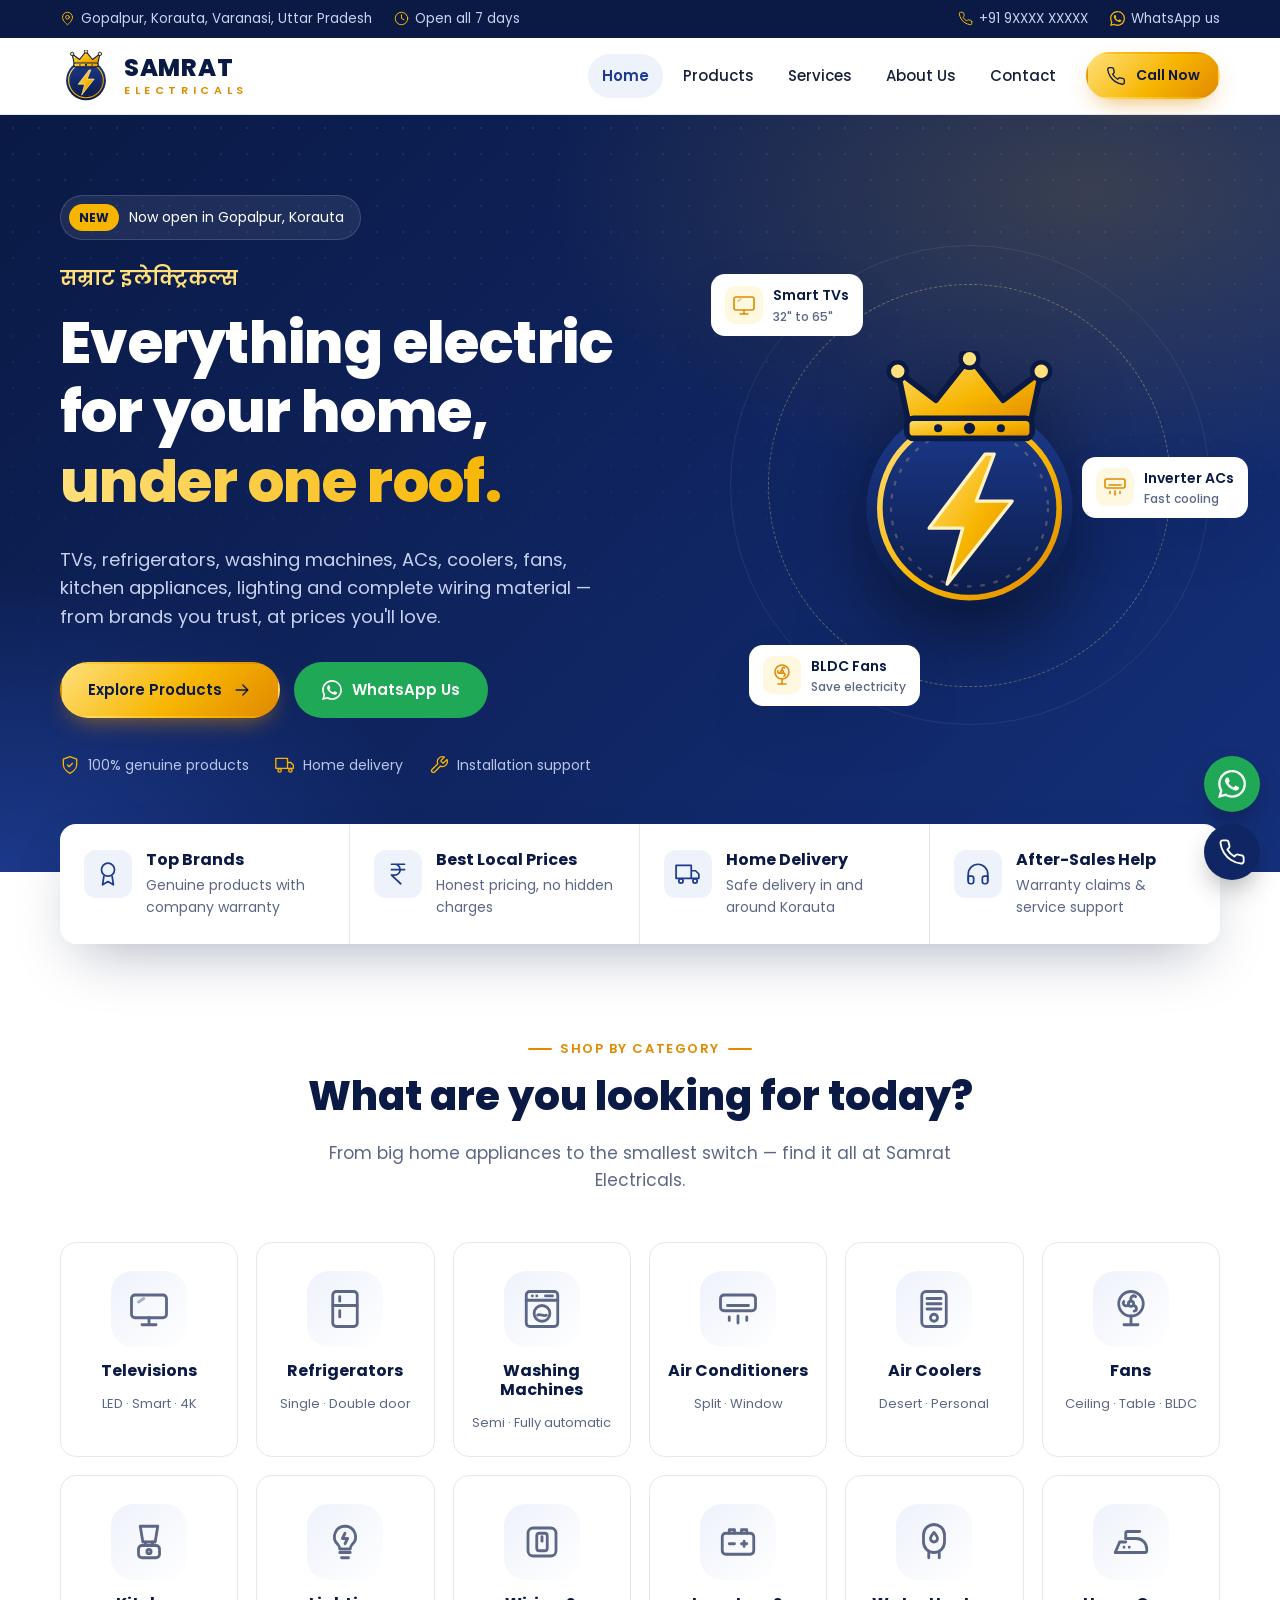
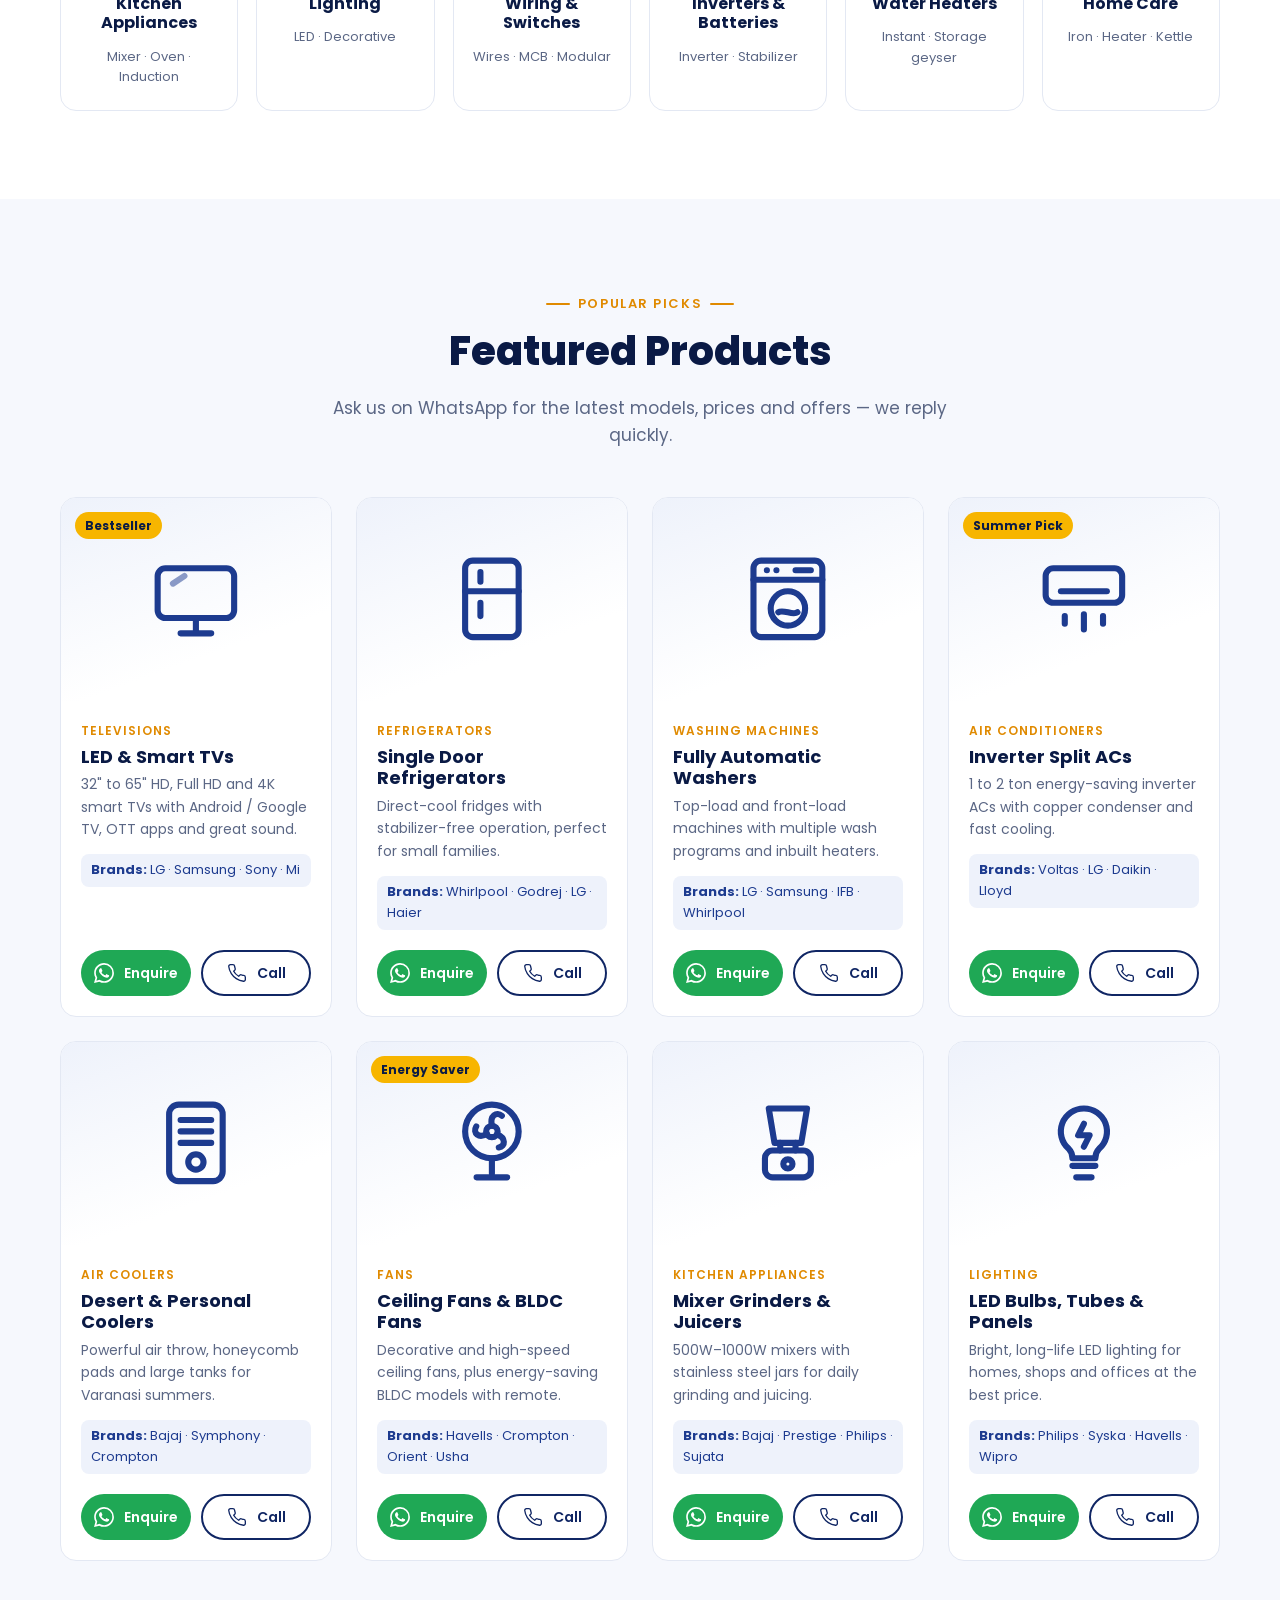
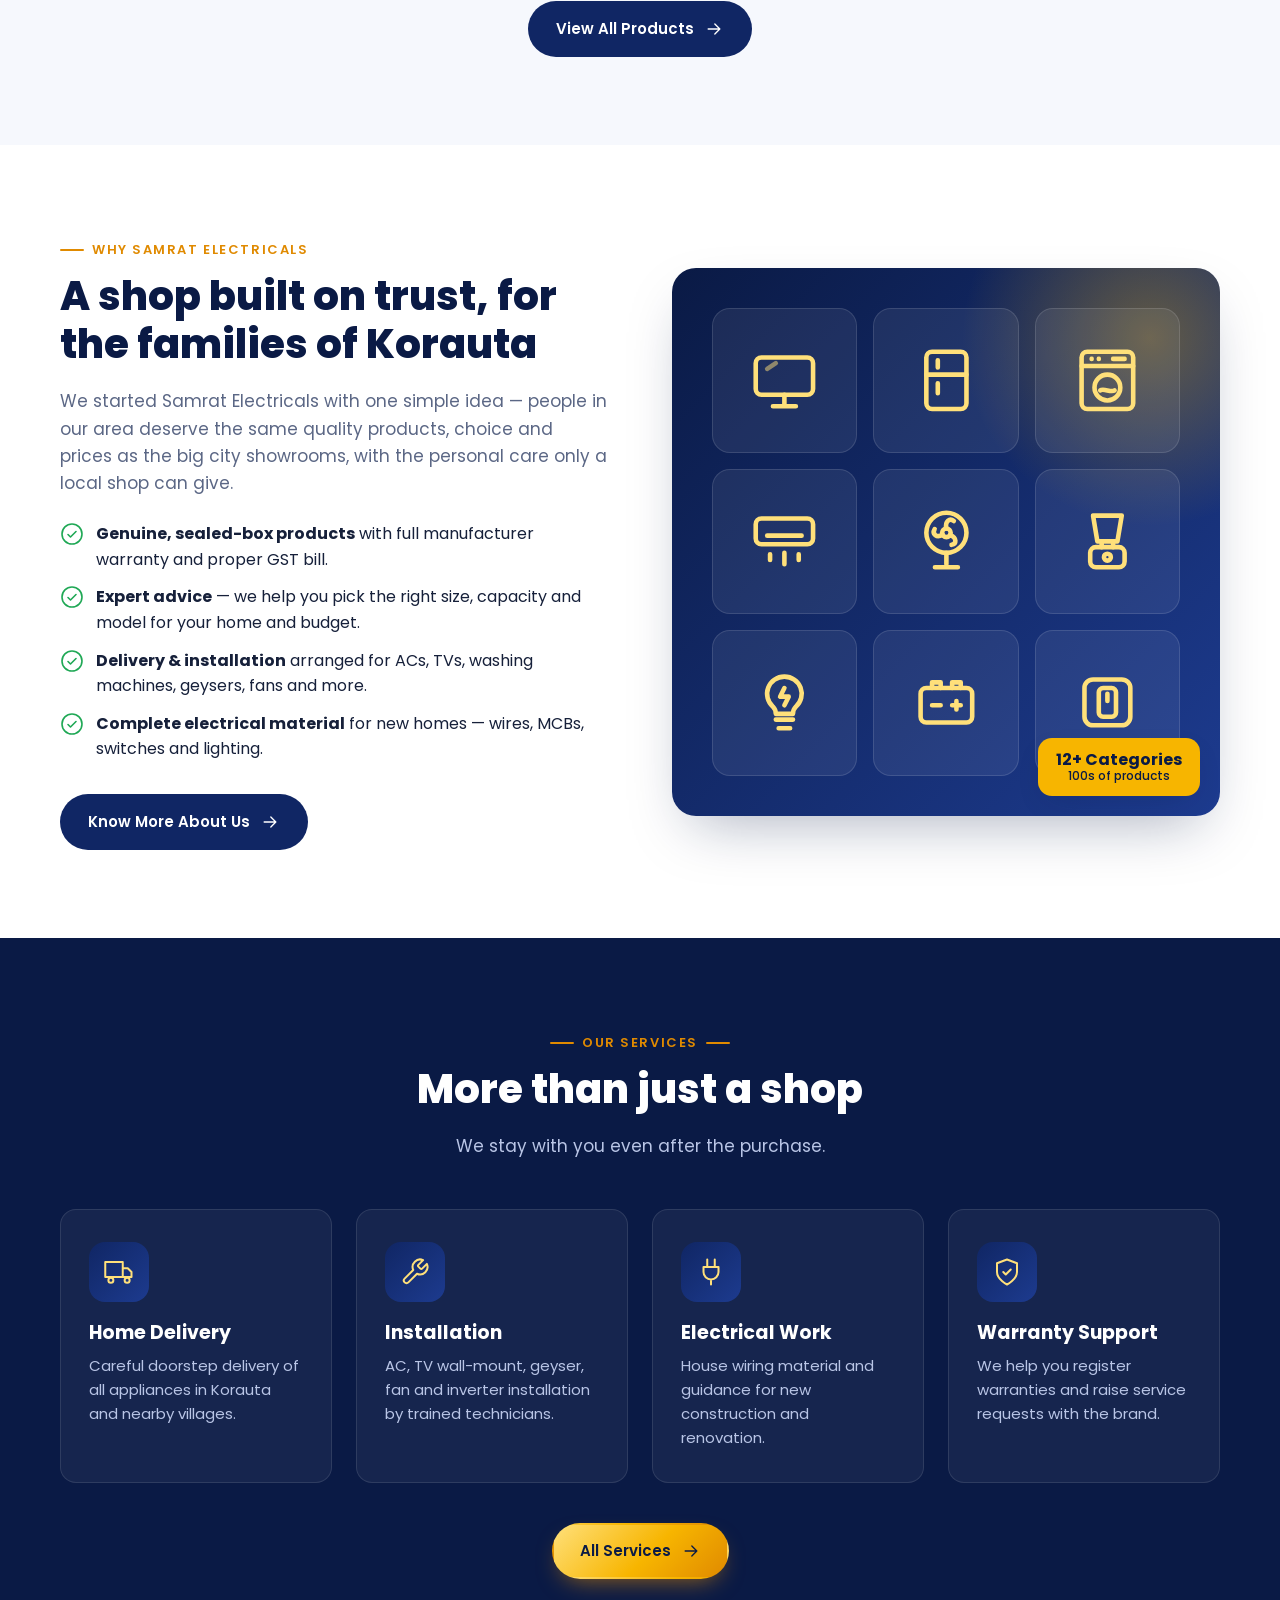
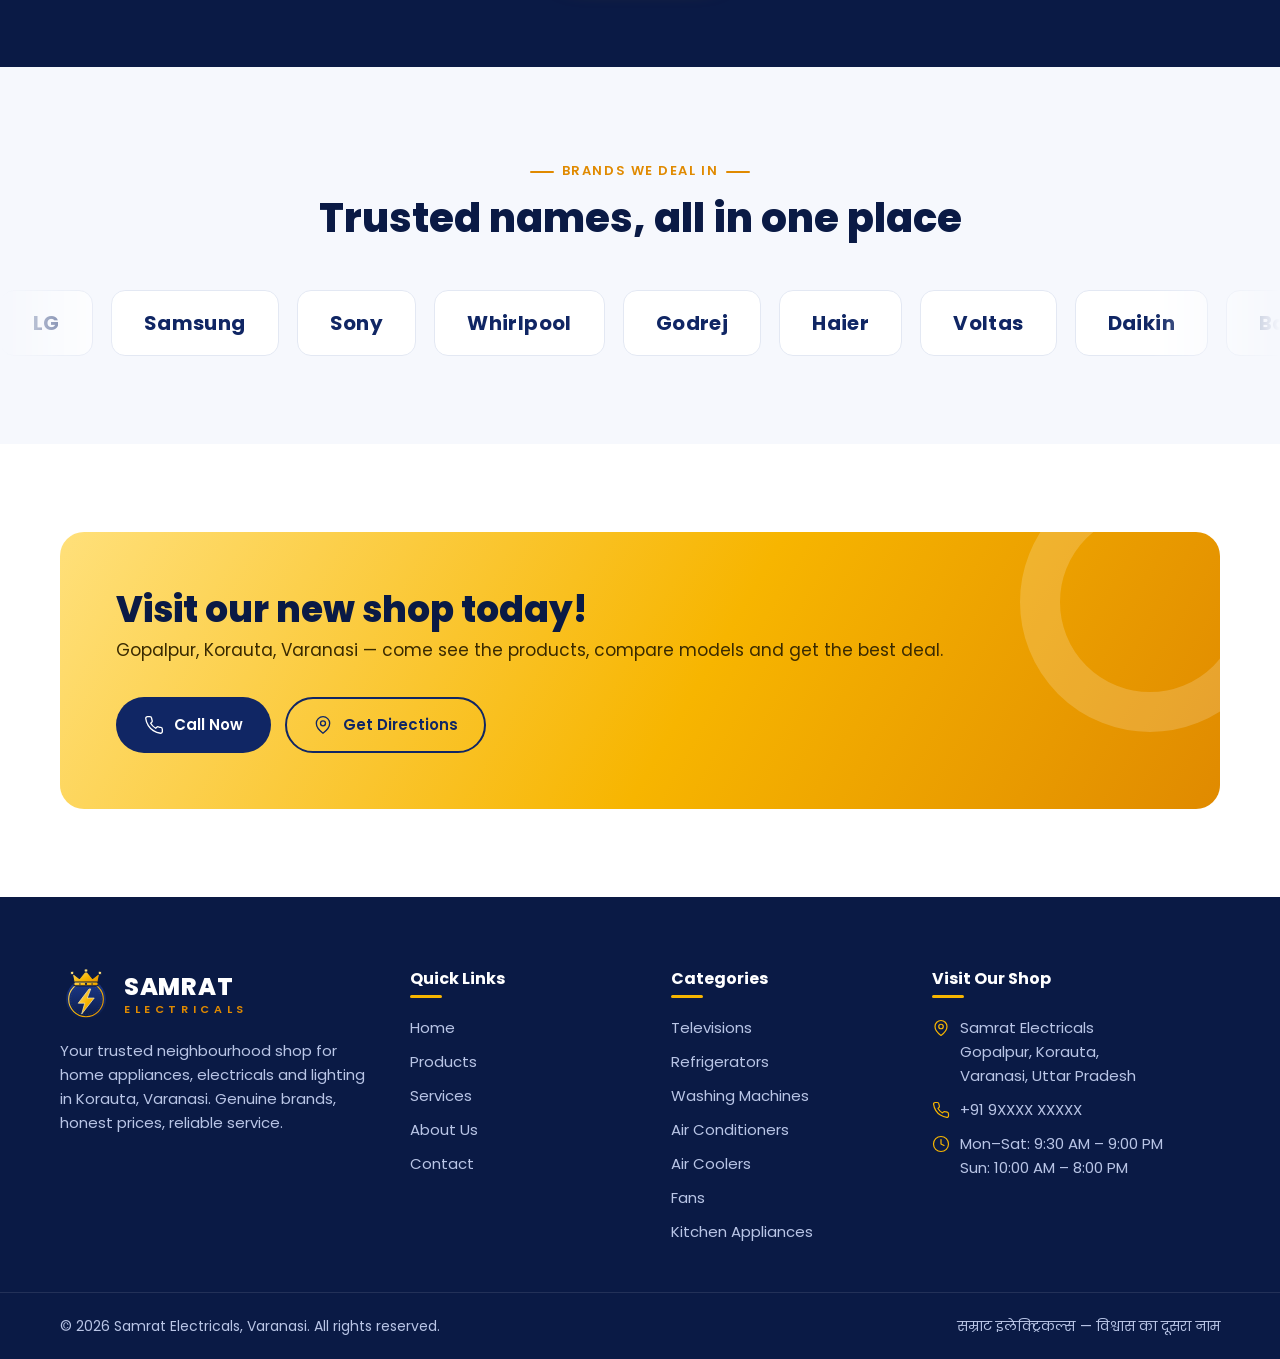
==== index.html @ 308c9350 "Add Samrat Electricals website and logo Static multi-page site (home, products, services, about, con" ====
<!doctype html>
<html lang="en">
<head>
  <meta charset="utf-8">
  <meta name="viewport" content="width=device-width, initial-scale=1">
  <title>Samrat Electricals | Home Appliances & Electricals Shop in Korauta, Varanasi</title>
  <meta name="description" content="Samrat Electricals, Gopalpur, Korauta, Varanasi — your new neighbourhood shop for TVs, refrigerators, washing machines, ACs, coolers, fans, kitchen appliances, lighting, wiring and inverters from top brands.">
  <meta name="theme-color" content="#0a1a45">
  <meta property="og:title" content="Samrat Electricals — Korauta, Varanasi">
  <meta property="og:description" content="Home appliances, electricals & lighting from trusted brands at the best local prices.">
  <meta property="og:image" content="assets/img/logo.png">
  <meta property="og:type" content="website">
  <link rel="icon" type="image/svg+xml" href="assets/img/logo-mark.svg">
  <link rel="icon" type="image/png" href="assets/img/favicon.png">
  <link rel="apple-touch-icon" href="assets/img/apple-touch-icon.png">
  <link rel="preconnect" href="https://fonts.googleapis.com">
  <link rel="preconnect" href="https://fonts.gstatic.com" crossorigin>
  <link href="https://fonts.googleapis.com/css2?family=Poppins:wght@400;500;600;700;800&display=swap" rel="stylesheet">
  <link rel="stylesheet" href="assets/css/style.css">
  <script type="application/ld+json">
  {
    "@context": "https://schema.org",
    "@type": "ElectronicsStore",
    "name": "Samrat Electricals",
    "image": "assets/img/logo.png",
    "address": {
      "@type": "PostalAddress",
      "streetAddress": "Gopalpur, Korauta",
      "addressLocality": "Varanasi",
      "addressRegion": "Uttar Pradesh",
      "addressCountry": "IN"
    },
    "openingHours": ["Mo-Sa 09:30-21:00", "Su 10:00-20:00"]
  }
  </script>
</head>
<body data-page="home">
  <div id="site-header"></div>

  <main>
    <!-- Hero -->
    <section class="hero">
      <div class="container">
        <div>
          <div class="hero__badge"><span>NEW</span>Now open in Gopalpur, Korauta</div>
          <p class="hero__hindi">सम्राट इलेक्ट्रिकल्स</p>
          <h1>Everything electric for your home, <em>under one roof.</em></h1>
          <p class="hero__lead">TVs, refrigerators, washing machines, ACs, coolers, fans, kitchen appliances, lighting and complete wiring material — from brands you trust, at prices you'll love.</p>
          <div class="hero__actions">
            <a class="btn btn--gold" href="products.html">Explore Products <span data-icon="arrow"></span></a>
            <a class="btn btn--whatsapp" data-wa-link><span data-icon="whatsapp"></span>WhatsApp Us</a>
          </div>
          <div class="hero__meta">
            <div><span data-icon="shield"></span>100% genuine products</div>
            <div><span data-icon="truck"></span>Home delivery</div>
            <div><span data-icon="tools"></span>Installation support</div>
          </div>
        </div>
        <div class="hero__visual" aria-hidden="true">
          <div class="hero__ring hero__ring--2"></div>
          <div class="hero__ring"></div>
          <img class="hero__emblem" src="assets/img/logo-mark.svg" alt="">
          <div class="hero__chip hero__chip--1"><span class="ico" data-icon="tv"></span><span>Smart TVs<small>32" to 65"</small></span></div>
          <div class="hero__chip hero__chip--2"><span class="ico" data-icon="ac"></span><span>Inverter ACs<small>Fast cooling</small></span></div>
          <div class="hero__chip hero__chip--3"><span class="ico" data-icon="fan"></span><span>BLDC Fans<small>Save electricity</small></span></div>
        </div>
      </div>
    </section>

    <!-- Feature strip -->
    <section class="features">
      <div class="container">
        <div class="features__grid">
          <div class="feature"><span class="feature__ico" data-icon="award"></span><div><h3>Top Brands</h3><p>Genuine products with company warranty</p></div></div>
          <div class="feature"><span class="feature__ico" data-icon="rupee"></span><div><h3>Best Local Prices</h3><p>Honest pricing, no hidden charges</p></div></div>
          <div class="feature"><span class="feature__ico" data-icon="truck"></span><div><h3>Home Delivery</h3><p>Safe delivery in and around Korauta</p></div></div>
          <div class="feature"><span class="feature__ico" data-icon="headset"></span><div><h3>After-Sales Help</h3><p>Warranty claims & service support</p></div></div>
        </div>
      </div>
    </section>

    <!-- Categories -->
    <section class="section">
      <div class="container">
        <div class="section-head reveal">
          <span class="eyebrow">Shop by category</span>
          <h2>What are you looking for today?</h2>
          <p>From big home appliances to the smallest switch — find it all at Samrat Electricals.</p>
        </div>
        <div class="cat-grid" id="categories"></div>
      </div>
    </section>

    <!-- Featured products -->
    <section class="section section--soft">
      <div class="container">
        <div class="section-head reveal">
          <span class="eyebrow">Popular picks</span>
          <h2>Featured Products</h2>
          <p>Ask us on WhatsApp for the latest models, prices and offers — we reply quickly.</p>
        </div>
        <div class="product-grid" id="featured"></div>
        <div style="text-align:center;margin-top:40px">
          <a class="btn btn--navy" href="products.html">View All Products <span data-icon="arrow"></span></a>
        </div>
      </div>
    </section>

    <!-- Why choose us -->
    <section class="section">
      <div class="container split">
        <div class="reveal">
          <span class="eyebrow">Why Samrat Electricals</span>
          <h2>A shop built on trust, for the families of Korauta</h2>
          <p>We started Samrat Electricals with one simple idea — people in our area deserve the same quality products, choice and prices as the big city showrooms, with the personal care only a local shop can give.</p>
          <ul class="checklist">
            <li><span data-icon="check"></span><span><strong>Genuine, sealed-box products</strong> with full manufacturer warranty and proper GST bill.</span></li>
            <li><span data-icon="check"></span><span><strong>Expert advice</strong> — we help you pick the right size, capacity and model for your home and budget.</span></li>
            <li><span data-icon="check"></span><span><strong>Delivery & installation</strong> arranged for ACs, TVs, washing machines, geysers, fans and more.</span></li>
            <li><span data-icon="check"></span><span><strong>Complete electrical material</strong> for new homes — wires, MCBs, switches and lighting.</span></li>
          </ul>
          <a class="btn btn--navy" href="about.html">Know More About Us <span data-icon="arrow"></span></a>
        </div>
        <div class="showcase reveal" aria-hidden="true">
          <div class="showcase__grid">
            <div class="showcase__tile" data-icon="tv"></div>
            <div class="showcase__tile" data-icon="fridge"></div>
            <div class="showcase__tile" data-icon="washer"></div>
            <div class="showcase__tile" data-icon="ac"></div>
            <div class="showcase__tile" data-icon="fan"></div>
            <div class="showcase__tile" data-icon="kitchen"></div>
            <div class="showcase__tile" data-icon="lighting"></div>
            <div class="showcase__tile" data-icon="power"></div>
            <div class="showcase__tile" data-icon="electrical"></div>
          </div>
          <div class="showcase__stamp">12+ Categories<small>100s of products</small></div>
        </div>
      </div>
    </section>

    <!-- Services -->
    <section class="section section--navy">
      <div class="container">
        <div class="section-head reveal">
          <span class="eyebrow">Our services</span>
          <h2>More than just a shop</h2>
          <p>We stay with you even after the purchase.</p>
        </div>
        <div class="service-grid">
          <div class="service reveal"><span class="service__ico" data-icon="truck"></span><h3>Home Delivery</h3><p>Careful doorstep delivery of all appliances in Korauta and nearby villages.</p></div>
          <div class="service reveal"><span class="service__ico" data-icon="tools"></span><h3>Installation</h3><p>AC, TV wall-mount, geyser, fan and inverter installation by trained technicians.</p></div>
          <div class="service reveal"><span class="service__ico" data-icon="plug"></span><h3>Electrical Work</h3><p>House wiring material and guidance for new construction and renovation.</p></div>
          <div class="service reveal"><span class="service__ico" data-icon="shield"></span><h3>Warranty Support</h3><p>We help you register warranties and raise service requests with the brand.</p></div>
        </div>
        <div style="text-align:center;margin-top:40px">
          <a class="btn btn--gold" href="services.html">All Services <span data-icon="arrow"></span></a>
        </div>
      </div>
    </section>

    <!-- Brands -->
    <section class="section section--soft">
      <div class="container">
        <div class="section-head reveal">
          <span class="eyebrow">Brands we deal in</span>
          <h2>Trusted names, all in one place</h2>
        </div>
      </div>
      <div class="brands" id="brands"></div>
    </section>

    <!-- CTA -->
    <section class="section">
      <div class="container">
        <div class="cta reveal">
          <div>
            <h2>Visit our new shop today!</h2>
            <p>Gopalpur, Korauta, Varanasi — come see the products, compare models and get the best deal.</p>
          </div>
          <div class="cta__actions">
            <a class="btn btn--navy" data-phone-link href="#"><span data-icon="phone"></span>Call Now</a>
            <a class="btn btn--outline" data-map-link href="#"><span data-icon="pin"></span>Get Directions</a>
          </div>
        </div>
      </div>
    </section>
  </main>

  <div id="site-footer"></div>
  <script src="assets/js/main.js"></script>
</body>
</html>
---- assets/css/style.css ----
/* ==========================================================
   Samrat Electricals — main stylesheet
   ========================================================== */
:root {
  --navy-900: #0a1a45;
  --navy-800: #102664;
  --navy-700: #1d3b8f;
  --navy-50: #eef2fb;
  --gold-500: #f7b500;
  --gold-600: #e08a00;
  --gold-300: #ffe07a;
  --gold-50: #fff8e1;
  --ink: #16203a;
  --muted: #5b6785;
  --line: #e3e8f3;
  --bg: #ffffff;
  --bg-soft: #f6f8fd;
  --green: #1fa855;
  --radius: 16px;
  --radius-sm: 10px;
  --shadow: 0 10px 30px -12px rgba(10, 26, 69, 0.25);
  --shadow-lg: 0 24px 60px -20px rgba(10, 26, 69, 0.35);
  --max: 1200px;
  --font: "Poppins", "Segoe UI", system-ui, -apple-system, Arial, sans-serif;
}

*, *::before, *::after { box-sizing: border-box; }
html { scroll-behavior: smooth; -webkit-text-size-adjust: 100%; }
body {
  margin: 0;
  font-family: var(--font);
  color: var(--ink);
  background: var(--bg);
  line-height: 1.6;
  font-size: 16px;
  overflow-x: hidden;
}
img, svg { max-width: 100%; display: block; }
a { color: inherit; text-decoration: none; }
h1, h2, h3, h4 { line-height: 1.2; margin: 0 0 .5em; color: var(--navy-900); }
p { margin: 0 0 1em; }
button { font: inherit; cursor: pointer; }
:focus-visible { outline: 3px solid var(--gold-500); outline-offset: 2px; border-radius: 4px; }

.container { width: 100%; max-width: var(--max); margin: 0 auto; padding: 0 20px; }
.section { padding: 88px 0; }
.section--soft { background: var(--bg-soft); }
.section--navy { background: var(--navy-900); color: #dbe3f7; }
.section--navy h2, .section--navy h3 { color: #fff; }

.eyebrow {
  display: inline-flex; align-items: center; gap: 8px;
  font-size: 13px; font-weight: 600; letter-spacing: .12em; text-transform: uppercase;
  color: var(--gold-600); margin-bottom: 12px;
}
.eyebrow::before { content: ""; width: 24px; height: 2px; background: currentColor; border-radius: 2px; }
.section-head { max-width: 680px; margin: 0 auto 48px; text-align: center; }
.section-head .eyebrow::after { content: ""; width: 24px; height: 2px; background: currentColor; border-radius: 2px; }
.section-head h2 { font-size: clamp(28px, 4vw, 40px); font-weight: 800; }
.section-head p { color: var(--muted); font-size: 17px; }
.section--navy .section-head p { color: #b9c5e6; }

/* ---------- Buttons ---------- */
.btn {
  display: inline-flex; align-items: center; justify-content: center; gap: 10px;
  padding: 14px 26px; border-radius: 999px; border: 2px solid transparent;
  font-weight: 600; font-size: 15px; transition: transform .2s, box-shadow .2s, background .2s, color .2s;
  white-space: nowrap;
}
.btn svg { width: 20px; height: 20px; flex: none; }
.btn:hover { transform: translateY(-2px); }
.btn--gold { background: linear-gradient(135deg, var(--gold-300), var(--gold-500) 55%, var(--gold-600)); color: var(--navy-900); box-shadow: 0 10px 24px -10px rgba(224, 138, 0, .7); }
.btn--navy { background: var(--navy-800); color: #fff; }
.btn--navy:hover { background: var(--navy-700); }
.btn--ghost { border-color: rgba(255,255,255,.4); color: #fff; }
.btn--ghost:hover { background: rgba(255,255,255,.1); }
.btn--outline { border-color: var(--navy-800); color: var(--navy-800); }
.btn--outline:hover { background: var(--navy-800); color: #fff; }
.btn--whatsapp { background: var(--green); color: #fff; }
.btn--sm { padding: 10px 18px; font-size: 14px; }
.btn--block { width: 100%; }

/* ---------- Top bar & Header ---------- */
.topbar { background: var(--navy-900); color: #c7d2ef; font-size: 13.5px; }
.topbar .container { display: flex; justify-content: space-between; align-items: center; gap: 16px; padding-top: 8px; padding-bottom: 8px; }
.topbar a:hover { color: var(--gold-300); }
.topbar__group { display: flex; gap: 22px; align-items: center; flex-wrap: wrap; }
.topbar__item { display: inline-flex; gap: 6px; align-items: center; }
.topbar__item svg { width: 15px; height: 15px; color: var(--gold-500); }

.header {
  position: sticky; top: 0; z-index: 50;
  background: rgba(255,255,255,.92); backdrop-filter: saturate(160%) blur(12px);
  border-bottom: 1px solid var(--line); transition: box-shadow .25s;
}
.header.is-scrolled { box-shadow: 0 8px 24px -16px rgba(10,26,69,.35); }
.header .container { display: flex; align-items: center; justify-content: space-between; height: 76px; gap: 20px; }

.brand { display: flex; align-items: center; gap: 12px; }
.brand img { width: 52px; height: 52px; }
.brand__text { display: flex; flex-direction: column; line-height: 1; }
.brand__name { font-size: 24px; font-weight: 800; color: var(--navy-900); letter-spacing: .03em; }
.brand__sub { font-size: 11px; font-weight: 600; color: var(--gold-600); letter-spacing: .42em; margin-top: 5px; }

.nav { display: flex; align-items: center; gap: 6px; }
.nav__link { padding: 10px 14px; border-radius: 999px; font-weight: 500; font-size: 15px; color: var(--ink); transition: background .2s, color .2s; }
.nav__link:hover { background: var(--navy-50); color: var(--navy-700); }
.nav__link.is-active { color: var(--navy-700); background: var(--navy-50); font-weight: 600; }
.nav__cta { margin-left: 10px; }

.nav-toggle {
  display: none; width: 46px; height: 46px; border-radius: 12px; border: 1px solid var(--line);
  background: #fff; align-items: center; justify-content: center; color: var(--navy-900);
}
.nav-toggle svg { width: 24px; height: 24px; }

/* ---------- Hero ---------- */
.hero {
  position: relative; overflow: hidden; color: #fff;
  background:
    radial-gradient(900px 500px at 85% 10%, rgba(247,181,0,.18), transparent 60%),
    radial-gradient(700px 500px at 0% 100%, rgba(29,59,143,.9), transparent 60%),
    linear-gradient(135deg, #0a1a45 0%, #102664 60%, #14307a 100%);
}
.hero::after {
  content: ""; position: absolute; inset: 0; pointer-events: none;
  background-image: radial-gradient(rgba(255,255,255,.08) 1px, transparent 1px);
  background-size: 26px 26px; mask-image: linear-gradient(to bottom, #000, transparent 85%);
}
.hero .container { position: relative; z-index: 1; display: grid; grid-template-columns: 1.1fr .9fr; gap: 48px; align-items: center; padding-top: 80px; padding-bottom: 96px; }
.hero__badge {
  display: inline-flex; align-items: center; gap: 10px; padding: 8px 16px 8px 8px; border-radius: 999px;
  background: rgba(255,255,255,.08); border: 1px solid rgba(255,255,255,.15); font-size: 14px; margin-bottom: 22px;
}
.hero__badge span { background: var(--gold-500); color: var(--navy-900); font-weight: 700; font-size: 12px; padding: 4px 10px; border-radius: 999px; }
.hero h1 { color: #fff; font-size: clamp(34px, 5.2vw, 58px); font-weight: 800; letter-spacing: -.01em; }
.hero h1 em { font-style: normal; background: linear-gradient(90deg, var(--gold-300), var(--gold-500)); -webkit-background-clip: text; background-clip: text; color: transparent; }
.hero__hindi { font-size: 20px; color: var(--gold-300); font-weight: 600; margin-bottom: 14px; }
.hero__lead { font-size: 18px; color: #c7d2ef; max-width: 560px; margin-bottom: 30px; }
.hero__actions { display: flex; flex-wrap: wrap; gap: 14px; margin-bottom: 36px; }
.hero__meta { display: flex; flex-wrap: wrap; gap: 26px; color: #b9c5e6; font-size: 14px; }
.hero__meta div { display: flex; align-items: center; gap: 8px; }


.hero__visual { position: relative; aspect-ratio: 1; max-width: 480px; justify-self: center; width: 100%; }
.hero__ring { position: absolute; inset: 8%; border-radius: 50%; border: 1px dashed rgba(255,224,122,.35); animation: spin 60s linear infinite; }
.hero__ring--2 { inset: 0; border-style: solid; border-color: rgba(255,255,255,.08); animation-duration: 90s; animation-direction: reverse; }
.hero__emblem { position: absolute; inset: 22%; filter: drop-shadow(0 30px 40px rgba(0,0,0,.45)); animation: float 6s ease-in-out infinite; }
.hero__chip {
  position: absolute; display: flex; align-items: center; gap: 10px; padding: 10px 14px; border-radius: 14px;
  background: #fff; color: var(--navy-900); font-weight: 600; font-size: 14px; box-shadow: var(--shadow-lg);
  animation: float 5s ease-in-out infinite;
}
.hero__chip .ico { width: 38px; height: 38px; border-radius: 10px; background: var(--gold-50); color: var(--gold-600); display: grid; place-items: center; }
.hero__chip .ico svg { width: 24px; height: 24px; }
.hero__chip small { display: block; font-weight: 500; color: var(--muted); font-size: 12px; }
.hero__chip--1 { top: 6%; left: -4%; animation-delay: -1s; }
.hero__chip--2 { top: 44%; right: -8%; animation-delay: -2.5s; }
.hero__chip--3 { bottom: 4%; left: 4%; animation-delay: -4s; }
@keyframes spin { to { transform: rotate(360deg); } }
@keyframes float { 0%,100% { transform: translateY(0); } 50% { transform: translateY(-12px); } }

/* ---------- Page hero (inner pages) ---------- */
.page-hero {
  position: relative; color: #fff; overflow: hidden; padding: 72px 0 64px;
  background: radial-gradient(700px 360px at 90% 0%, rgba(247,181,0,.2), transparent 60%), linear-gradient(135deg, #0a1a45, #14307a);
}
.page-hero::after { content: ""; position: absolute; inset: 0; background-image: radial-gradient(rgba(255,255,255,.07) 1px, transparent 1px); background-size: 24px 24px; pointer-events: none; }
.page-hero .container { position: relative; z-index: 1; }
.page-hero h1 { color: #fff; font-size: clamp(32px, 5vw, 48px); font-weight: 800; margin-bottom: 10px; }
.page-hero p { color: #c7d2ef; font-size: 18px; max-width: 640px; margin: 0; }
.breadcrumb { display: flex; gap: 8px; font-size: 14px; color: #9fb0dc; margin-bottom: 16px; }
.breadcrumb a:hover { color: var(--gold-300); }

/* ---------- Feature strip ---------- */
.features { margin-top: -48px; position: relative; z-index: 2; }
.features__grid { display: grid; grid-template-columns: repeat(4, 1fr); background: #fff; border-radius: var(--radius); box-shadow: var(--shadow-lg); overflow: hidden; }
.feature { display: flex; gap: 14px; align-items: flex-start; padding: 26px 24px; border-right: 1px solid var(--line); }
.feature:last-child { border-right: 0; }
.feature__ico { flex: none; width: 48px; height: 48px; border-radius: 12px; background: var(--navy-50); color: var(--navy-700); display: grid; place-items: center; }
.feature__ico svg { width: 26px; height: 26px; }
.feature h3 { font-size: 16px; margin-bottom: 4px; }
.feature p { font-size: 14px; color: var(--muted); margin: 0; }

/* ---------- Category cards ---------- */
.cat-grid { display: grid; grid-template-columns: repeat(auto-fill, minmax(170px, 1fr)); gap: 18px; }
.cat {
  position: relative; display: flex; flex-direction: column; align-items: center; text-align: center; gap: 14px;
  padding: 28px 16px 22px; background: #fff; border: 1px solid var(--line); border-radius: var(--radius);
  transition: transform .25s, box-shadow .25s, border-color .25s;
}
.cat:hover { transform: translateY(-6px); box-shadow: var(--shadow); border-color: transparent; }
.cat__ico { width: 76px; height: 76px; border-radius: 22px; display: grid; place-items: center; background: linear-gradient(135deg, var(--navy-50), #fff); color: var(--navy-700); transition: background .25s, color .25s; }
.cat:hover .cat__ico { background: linear-gradient(135deg, var(--gold-300), var(--gold-500)); color: var(--navy-900); }
.cat__ico svg { width: 42px; height: 42px; }
.cat h3 { font-size: 16px; margin: 0; }
.cat span { font-size: 13px; color: var(--muted); }

/* ---------- Product cards ---------- */
.filters { display: flex; flex-wrap: wrap; gap: 10px; justify-content: center; margin-bottom: 36px; }
.filter {
  padding: 9px 18px; border-radius: 999px; border: 1px solid var(--line); background: #fff; color: var(--ink);
  font-size: 14px; font-weight: 500; transition: all .2s;
}
.filter:hover { border-color: var(--navy-700); color: var(--navy-700); }
.filter.is-active { background: var(--navy-800); border-color: var(--navy-800); color: #fff; }
.search { display: block; max-width: 520px; margin: 0 auto 24px; position: relative; }
.search input { width: 100%; padding: 14px 18px 14px 48px; border-radius: 999px; border: 1px solid var(--line); font: inherit; background: #fff; }
.search input:focus { outline: none; border-color: var(--navy-700); box-shadow: 0 0 0 4px rgba(29,59,143,.12); }
.search svg { position: absolute; left: 18px; top: 50%; transform: translateY(-50%); width: 20px; height: 20px; color: var(--muted); }

.product-grid { display: grid; grid-template-columns: repeat(auto-fill, minmax(250px, 1fr)); gap: 24px; }
.product {
  display: flex; flex-direction: column; background: #fff; border: 1px solid var(--line); border-radius: var(--radius);
  overflow: hidden; transition: transform .25s, box-shadow .25s;
}
.product:hover { transform: translateY(-6px); box-shadow: var(--shadow); }
.product__media { position: relative; aspect-ratio: 4/3; display: grid; place-items: center; background: linear-gradient(160deg, var(--navy-50), #fff 70%); color: var(--navy-700); }
.product__media svg { width: 34%; height: auto; }
.product__tag { position: absolute; top: 14px; left: 14px; background: var(--gold-500); color: var(--navy-900); font-size: 12px; font-weight: 700; padding: 4px 10px; border-radius: 999px; }
.product__body { padding: 20px; display: flex; flex-direction: column; gap: 6px; flex: 1; }
.product__cat { font-size: 12px; font-weight: 600; letter-spacing: .08em; text-transform: uppercase; color: var(--gold-600); }
.product h3 { font-size: 18px; margin: 0; }
.product p { font-size: 14px; color: var(--muted); margin: 0 0 8px; }
.product__brands { font-size: 13px; color: var(--navy-700); background: var(--navy-50); padding: 6px 10px; border-radius: 8px; margin-bottom: 14px; }
.product__actions { margin-top: auto; display: flex; gap: 10px; }
.product__actions .btn { flex: 1; padding: 10px 12px; font-size: 14px; }
.empty { text-align: center; color: var(--muted); padding: 40px 0; display: none; }

/* ---------- Split / about ---------- */
.split { display: grid; grid-template-columns: 1fr 1fr; gap: 64px; align-items: center; }
.split h2 { font-size: clamp(28px, 4vw, 40px); font-weight: 800; }
.split p { color: var(--muted); font-size: 17px; }
.checklist { list-style: none; padding: 0; margin: 24px 0 32px; display: grid; gap: 12px; }
.checklist li { display: flex; gap: 12px; align-items: flex-start; }
.checklist [data-icon] { margin-top: 1px; }

.showcase {
  position: relative; border-radius: 24px; padding: 40px; color: #fff; min-height: 420px;
  background: linear-gradient(135deg, var(--navy-900), var(--navy-700)); overflow: hidden; box-shadow: var(--shadow-lg);
  display: grid; place-items: center;
}
.showcase::before { content: ""; position: absolute; width: 380px; height: 380px; border-radius: 50%; background: radial-gradient(circle, rgba(247,181,0,.35), transparent 70%); top: -120px; right: -120px; }
.showcase__grid { position: relative; display: grid; grid-template-columns: repeat(3, 1fr); gap: 16px; width: 100%; }
.showcase__tile { aspect-ratio: 1; border-radius: 18px; background: rgba(255,255,255,.07); border: 1px solid rgba(255,255,255,.12); display: grid; place-items: center; color: var(--gold-300); transition: background .25s, transform .25s; }
.showcase__tile:hover { background: rgba(255,255,255,.14); transform: scale(1.04); }
.showcase__tile svg { width: 48%; height: auto; }
.showcase__stamp { position: absolute; bottom: 20px; right: 20px; background: var(--gold-500); color: var(--navy-900); padding: 12px 18px; border-radius: 14px; font-weight: 700; line-height: 1.2; text-align: center; box-shadow: var(--shadow); }
.showcase__stamp small { display: block; font-weight: 500; font-size: 12px; }

/* ---------- Brands marquee ---------- */
.brands { overflow: hidden; mask-image: linear-gradient(90deg, transparent, #000 10%, #000 90%, transparent); }
.brands__track { display: flex; gap: 18px; width: max-content; animation: marquee 40s linear infinite; }
.brands:hover .brands__track { animation-play-state: paused; }
.brand-pill { padding: 16px 32px; border-radius: 14px; background: #fff; border: 1px solid var(--line); font-weight: 700; font-size: 20px; color: var(--navy-800); letter-spacing: .02em; white-space: nowrap; }
@keyframes marquee { to { transform: translateX(-50%); } }

/* ---------- Service cards ---------- */
.service-grid { display: grid; grid-template-columns: repeat(auto-fill, minmax(260px, 1fr)); gap: 24px; }
.service {
  position: relative; padding: 32px 28px; border-radius: var(--radius); background: #fff; border: 1px solid var(--line);
  transition: transform .25s, box-shadow .25s; overflow: hidden;
}
.service::after { content: ""; position: absolute; left: 0; bottom: 0; height: 4px; width: 0; background: linear-gradient(90deg, var(--gold-300), var(--gold-600)); transition: width .35s; }
.service:hover { transform: translateY(-6px); box-shadow: var(--shadow); }
.service:hover::after { width: 100%; }
.service__ico { width: 60px; height: 60px; border-radius: 16px; background: linear-gradient(135deg, var(--navy-800), var(--navy-700)); color: var(--gold-300); display: grid; place-items: center; margin-bottom: 20px; }
.service__ico svg { width: 30px; height: 30px; }
.service h3 { font-size: 19px; }
.service p { color: var(--muted); font-size: 15px; margin: 0; }
.service ul { margin: 14px 0 0; padding-left: 18px; color: var(--muted); font-size: 14.5px; }
.section--navy .service { background: rgba(255,255,255,.05); border-color: rgba(255,255,255,.1); }
.section--navy .service p { color: #b9c5e6; }

/* ---------- Steps ---------- */
.steps { display: grid; grid-template-columns: repeat(4, 1fr); gap: 24px; counter-reset: step; }
.step { position: relative; padding: 28px 24px; border-radius: var(--radius); background: rgba(255,255,255,.05); border: 1px solid rgba(255,255,255,.1); }
.step::before { counter-increment: step; content: "0" counter(step); display: block; font-size: 40px; font-weight: 800; color: var(--gold-500); line-height: 1; margin-bottom: 14px; }
.step h3 { font-size: 18px; }
.step p { color: #b9c5e6; font-size: 15px; margin: 0; }

/* ---------- Stats ---------- */
.stats { display: grid; grid-template-columns: repeat(4, 1fr); gap: 20px; }
.stat { text-align: center; padding: 28px 16px; border-radius: var(--radius); background: #fff; border: 1px solid var(--line); }
.stat strong { display: block; font-size: 38px; font-weight: 800; color: var(--navy-800); line-height: 1.1; }
.stat span { color: var(--muted); font-size: 14px; }

/* ---------- Values ---------- */
.values { display: grid; grid-template-columns: repeat(3, 1fr); gap: 24px; }
.value { padding: 30px; border-radius: var(--radius); background: #fff; border: 1px solid var(--line); }
.value__ico { width: 54px; height: 54px; border-radius: 14px; background: var(--gold-50); color: var(--gold-600); display: grid; place-items: center; margin-bottom: 18px; }
.value__ico svg { width: 28px; height: 28px; }
.value h3 { font-size: 19px; }
.value p { color: var(--muted); margin: 0; font-size: 15px; }

/* ---------- CTA band ---------- */
.cta {
  position: relative; overflow: hidden; border-radius: 24px; padding: 56px; color: var(--navy-900);
  background: linear-gradient(120deg, var(--gold-300), var(--gold-500) 55%, var(--gold-600));
  display: flex; align-items: center; justify-content: space-between; gap: 32px; flex-wrap: wrap;
}
.cta::before { content: ""; position: absolute; right: -60px; top: -60px; width: 260px; height: 260px; border-radius: 50%; border: 40px solid rgba(255,255,255,.18); }
.cta h2 { font-size: clamp(26px, 3.6vw, 36px); font-weight: 800; margin-bottom: 6px; }
.cta p { margin: 0; font-size: 17px; color: #3a2a00; }
.cta__actions { position: relative; display: flex; gap: 14px; flex-wrap: wrap; }

/* ---------- Contact ---------- */
.contact-grid { display: grid; grid-template-columns: .9fr 1.1fr; gap: 40px; align-items: start; }
.info-cards { display: grid; gap: 16px; }
.info-card { display: flex; gap: 16px; padding: 22px; border-radius: var(--radius); background: #fff; border: 1px solid var(--line); transition: box-shadow .2s; }
.info-card:hover { box-shadow: var(--shadow); }
.info-card__ico { flex: none; width: 50px; height: 50px; border-radius: 14px; background: var(--navy-800); color: var(--gold-300); display: grid; place-items: center; }
.info-card__ico svg { width: 24px; height: 24px; }
.info-card h3 { font-size: 16px; margin-bottom: 2px; }
.info-card p, .info-card a { color: var(--muted); margin: 0; font-size: 15px; }
.info-card a:hover { color: var(--navy-700); }

.form { padding: 36px; border-radius: 20px; background: #fff; border: 1px solid var(--line); box-shadow: var(--shadow); }
.form h2 { font-size: 26px; }
.form > p { color: var(--muted); }
.form__row { display: grid; grid-template-columns: 1fr 1fr; gap: 16px; }
.field { display: flex; flex-direction: column; gap: 6px; margin-bottom: 16px; }
.field label { font-size: 14px; font-weight: 600; color: var(--navy-900); }
.field input, .field select, .field textarea {
  font: inherit; font-size: 15px; padding: 13px 14px; border-radius: var(--radius-sm); border: 1px solid var(--line); background: var(--bg-soft); color: var(--ink);
  transition: border-color .2s, box-shadow .2s, background .2s;
}
.field textarea { min-height: 120px; resize: vertical; }
.field input:focus, .field select:focus, .field textarea:focus { outline: none; border-color: var(--navy-700); background: #fff; box-shadow: 0 0 0 4px rgba(29,59,143,.12); }
.form__note { font-size: 13px; color: var(--muted); margin: 12px 0 0; text-align: center; }

.map { border-radius: 20px; overflow: hidden; border: 1px solid var(--line); box-shadow: var(--shadow); height: 420px; background: var(--navy-50); }
.map iframe { width: 100%; height: 100%; border: 0; }

.hours { width: 100%; border-collapse: collapse; font-size: 15px; }
.hours td { padding: 10px 0; border-bottom: 1px dashed var(--line); }
.hours td:last-child { text-align: right; font-weight: 600; color: var(--navy-800); }
.hours tr.is-today td { color: var(--gold-600); font-weight: 700; }

/* ---------- FAQ ---------- */
.faq { max-width: 820px; margin: 0 auto; display: grid; gap: 14px; }
.faq details { background: #fff; border: 1px solid var(--line); border-radius: 14px; padding: 4px 22px; transition: box-shadow .2s; }
.faq details[open] { box-shadow: var(--shadow); }
.faq summary { list-style: none; cursor: pointer; padding: 16px 0; font-weight: 600; color: var(--navy-900); display: flex; justify-content: space-between; gap: 16px; align-items: center; }
.faq summary::-webkit-details-marker { display: none; }
.faq summary::after { content: "+"; font-size: 24px; font-weight: 400; color: var(--gold-600); transition: transform .2s; }
.faq details[open] summary::after { transform: rotate(45deg); }
.faq details p { color: var(--muted); padding-bottom: 12px; margin: 0; }

/* ---------- Footer ---------- */
.footer { background: var(--navy-900); color: #b9c5e6; padding-top: 72px; font-size: 15px; }
.footer__grid { display: grid; grid-template-columns: 1.4fr 1fr 1fr 1.3fr; gap: 40px; padding-bottom: 48px; }
.footer .brand__name { color: #fff; }
.footer__about { margin: 18px 0 20px; max-width: 320px; }
.footer h4 { color: #fff; font-size: 16px; margin-bottom: 18px; position: relative; padding-bottom: 10px; }
.footer h4::after { content: ""; position: absolute; left: 0; bottom: 0; width: 32px; height: 3px; border-radius: 2px; background: var(--gold-500); }
.footer ul { list-style: none; padding: 0; margin: 0; display: grid; gap: 10px; }
.footer a:hover { color: var(--gold-300); }
.footer__contact li { display: flex; gap: 10px; align-items: flex-start; }
.footer__contact svg { flex: none; width: 18px; height: 18px; color: var(--gold-500); margin-top: 3px; }
.socials { display: flex; gap: 10px; }
.socials a { width: 40px; height: 40px; border-radius: 50%; display: grid; place-items: center; background: rgba(255,255,255,.08); transition: background .2s, color .2s; }
.socials a:hover { background: var(--gold-500); color: var(--navy-900); }
.socials svg { width: 18px; height: 18px; }
.footer__bottom { border-top: 1px solid rgba(255,255,255,.1); padding: 22px 0; font-size: 14px; }
.footer__bottom .container { display: flex; justify-content: space-between; gap: 16px; flex-wrap: wrap; }

/* ---------- Floating buttons ---------- */
.fab { position: fixed; right: 20px; bottom: 20px; z-index: 60; display: flex; flex-direction: column; gap: 12px; }
.fab a { width: 56px; height: 56px; border-radius: 50%; display: grid; place-items: center; color: #fff; box-shadow: 0 12px 28px -8px rgba(0,0,0,.4); transition: transform .2s; }
.fab a:hover { transform: scale(1.08); }
.fab svg { width: 28px; height: 28px; }
.fab__wa { background: var(--green); animation: pulse 2.4s infinite; }
.fab__call { background: var(--navy-800); }
@keyframes pulse { 0% { box-shadow: 0 0 0 0 rgba(31,168,85,.55); } 70% { box-shadow: 0 0 0 16px rgba(31,168,85,0); } 100% { box-shadow: 0 0 0 0 rgba(31,168,85,0); } }

/* ---------- Reveal on scroll ---------- */
.reveal { opacity: 0; transform: translateY(24px); transition: opacity .7s ease, transform .7s ease; }
.reveal.is-visible { opacity: 1; transform: none; }

/* ---------- 404 ---------- */
.notfound { min-height: 70vh; display: grid; place-items: center; text-align: center; padding: 60px 20px; }
.notfound img { width: 140px; margin: 0 auto 24px; }
.notfound h1 { font-size: 72px; font-weight: 800; margin: 0; }

/* ---------- Responsive ---------- */
@media (max-width: 1024px) {
  .features__grid { grid-template-columns: repeat(2, 1fr); }
  .feature:nth-child(2) { border-right: 0; }
  .feature:nth-child(-n+2) { border-bottom: 1px solid var(--line); }
  .footer__grid { grid-template-columns: 1fr 1fr; }
  .steps, .stats { grid-template-columns: repeat(2, 1fr); }
  .values { grid-template-columns: 1fr 1fr; }
}
@media (max-width: 900px) {
  .nav-toggle { display: inline-flex; }
  .nav {
    position: fixed; inset: 76px 0 auto 0; flex-direction: column; align-items: stretch; gap: 4px;
    background: #fff; padding: 16px 20px 24px; border-bottom: 1px solid var(--line); box-shadow: 0 20px 30px -20px rgba(10,26,69,.35);
    transform: translateY(-120%); visibility: hidden; transition: transform .3s, visibility .3s;
  }
  .nav.is-open { transform: none; visibility: visible; }
  .nav__link { padding: 14px 16px; border-radius: 12px; }
  .nav__cta { margin: 8px 0 0; }
  .hero .container { grid-template-columns: 1fr; padding-top: 56px; }
  .hero__visual { max-width: 360px; }
  .split, .contact-grid { grid-template-columns: 1fr; gap: 40px; }
  .topbar__group--right { display: none; }
}
@media (max-width: 640px) {
  .section { padding: 64px 0; }
  .container { padding: 0 16px; }
  .topbar { display: none; }
  .brand__name { font-size: 20px; }
  .brand img { width: 44px; height: 44px; }
  .features__grid { grid-template-columns: 1fr; }
  .feature { border-right: 0; border-bottom: 1px solid var(--line); }
  .feature:last-child { border-bottom: 0; }
  .cat-grid { grid-template-columns: repeat(2, 1fr); gap: 12px; }
  .footer__grid, .steps, .values { grid-template-columns: 1fr; }
  .stats { grid-template-columns: 1fr 1fr; }
  .form { padding: 24px; }
  .form__row { grid-template-columns: 1fr; gap: 0; }
  .cta { padding: 36px 24px; }
  .showcase { padding: 24px; min-height: 0; }
  .hero__chip { font-size: 12px; padding: 8px 10px; }
  .hero__chip .ico { width: 30px; height: 30px; }
  .hero__chip--2 { right: -2%; }
  .hero__chip--1 { left: 0; }
  .hero__actions .btn { flex: 1; }
}
@media (prefers-reduced-motion: reduce) {
  *, *::before, *::after { animation: none !important; transition: none !important; scroll-behavior: auto !important; }
  .reveal { opacity: 1; transform: none; }
}

/* icon slot helpers */
.btn [data-icon], .hero__meta [data-icon], .checklist [data-icon], .info-card a [data-icon] { display: inline-flex; flex: none; }
.hero__meta [data-icon] svg { width: 20px; height: 20px; color: var(--gold-500); }
.checklist [data-icon] svg { width: 24px; height: 24px; color: var(--green); }
.sr-only { position: absolute; width: 1px; height: 1px; padding: 0; margin: -1px; overflow: hidden; clip: rect(0,0,0,0); white-space: nowrap; border: 0; }
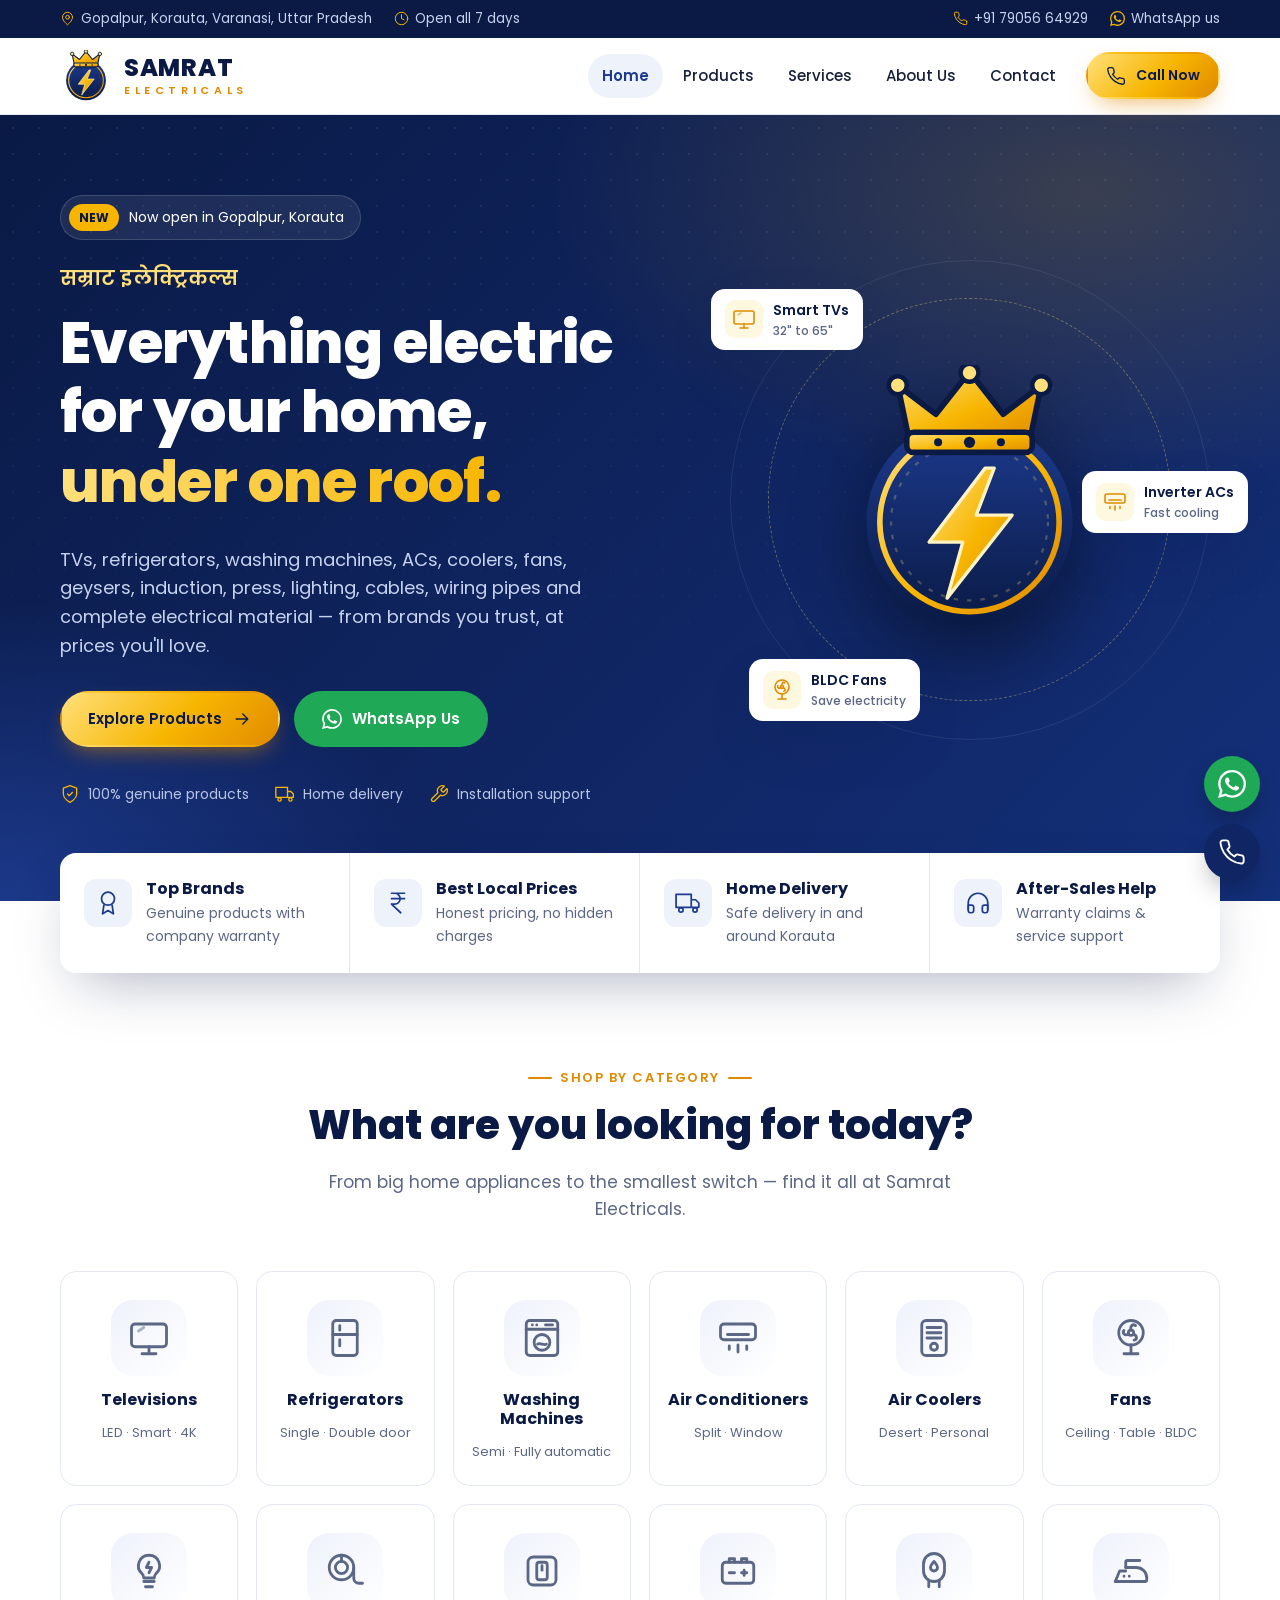
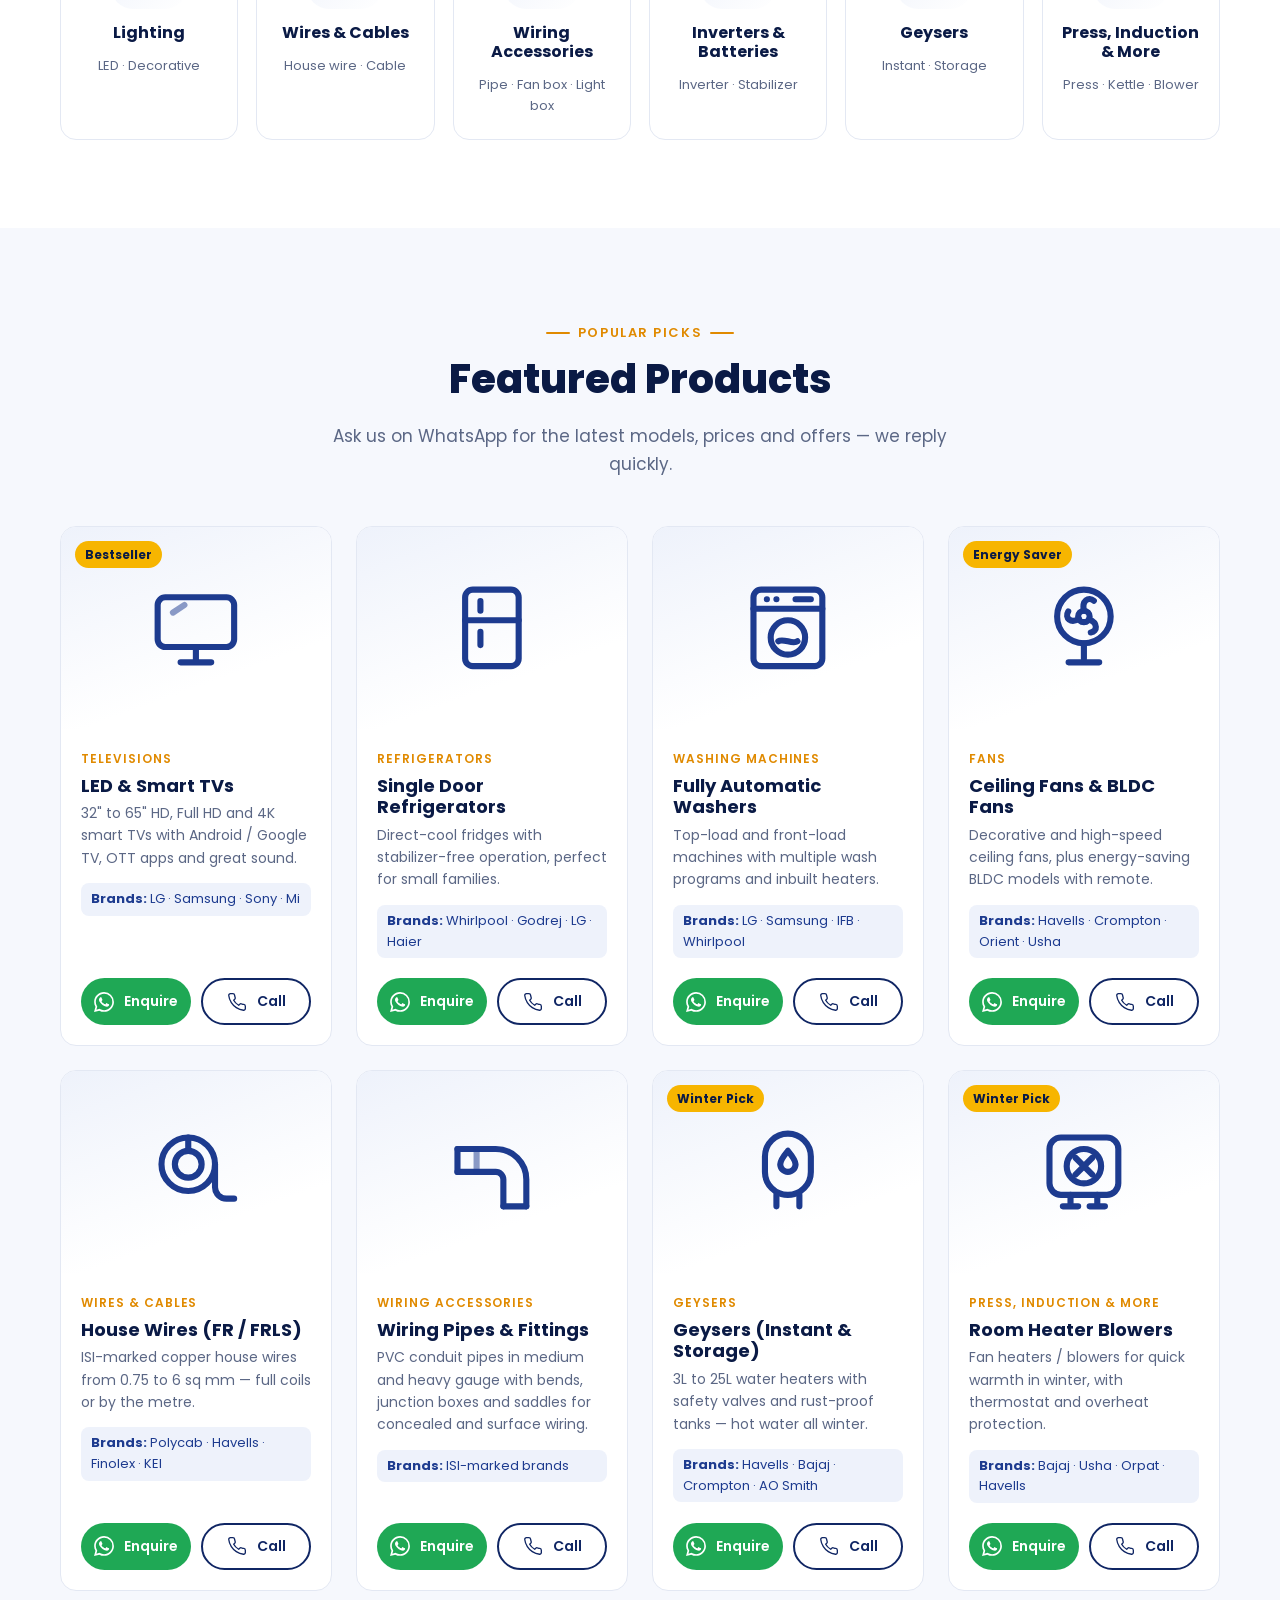
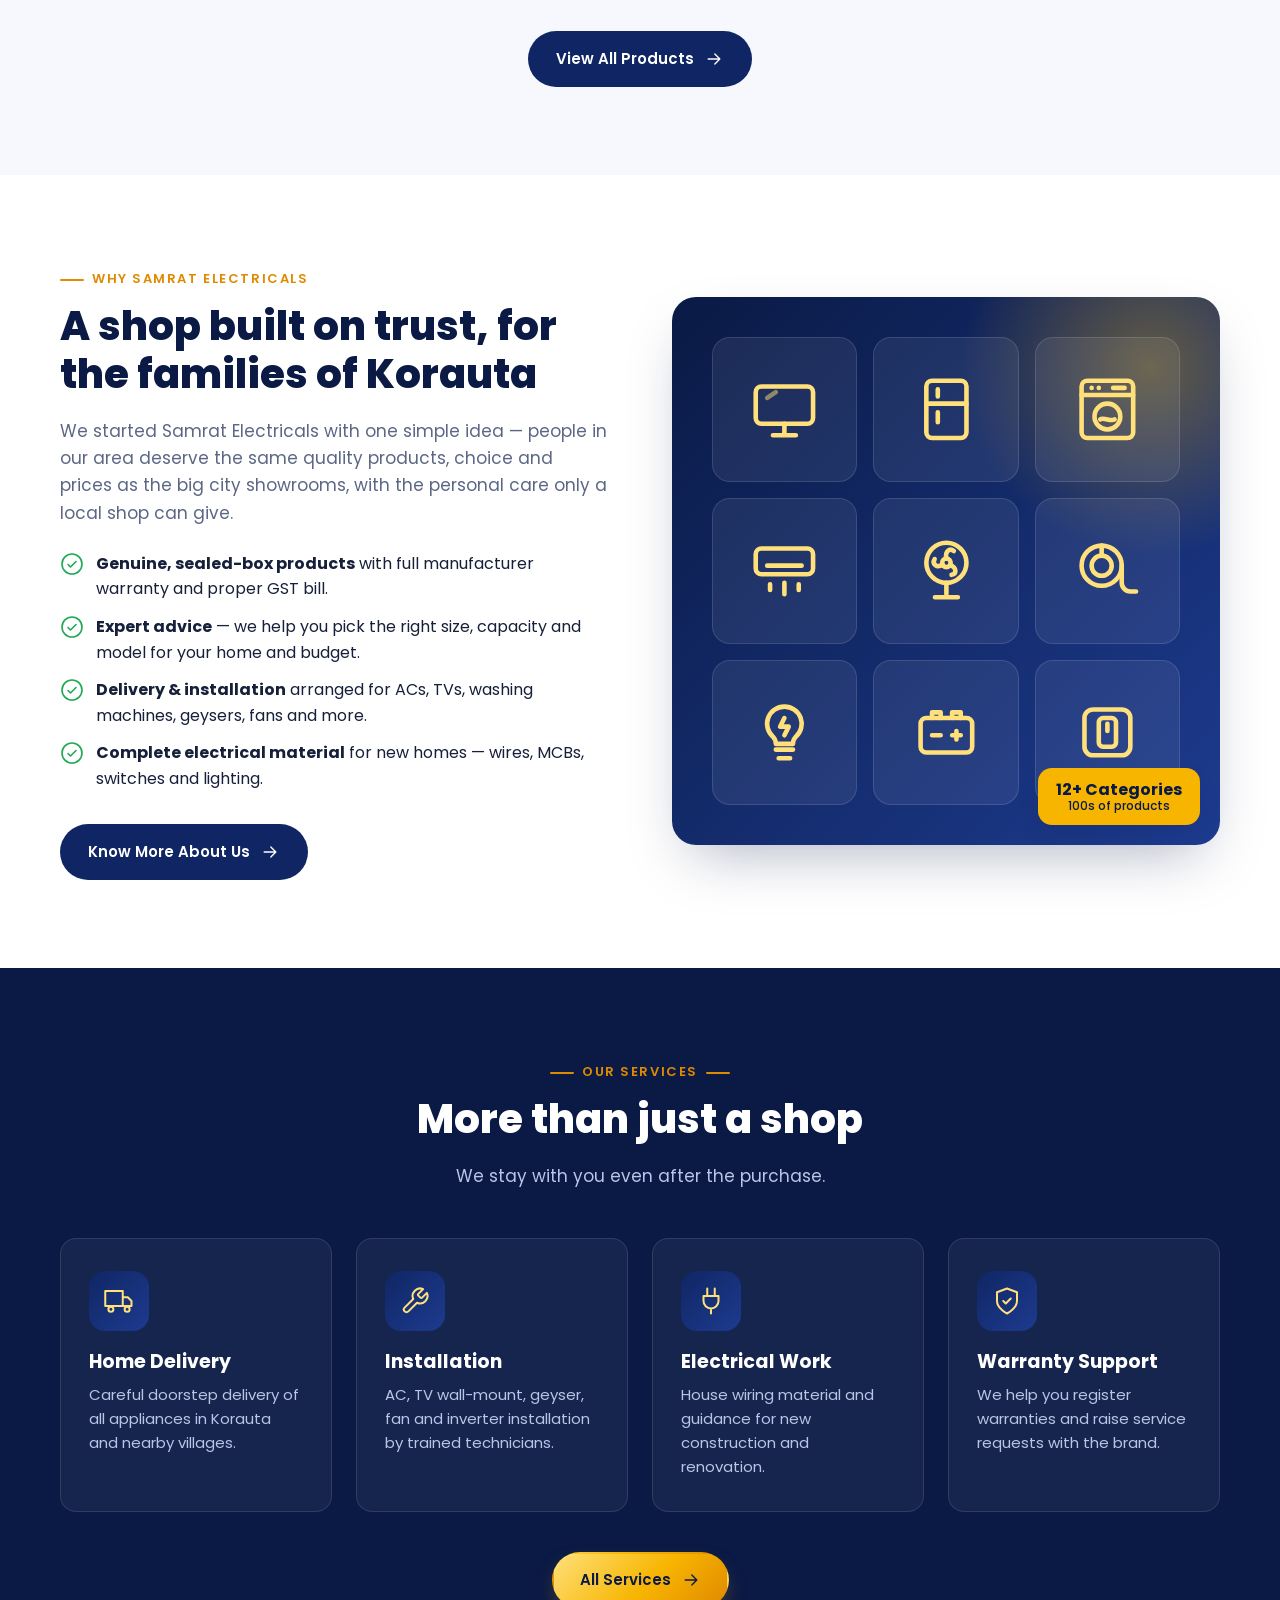
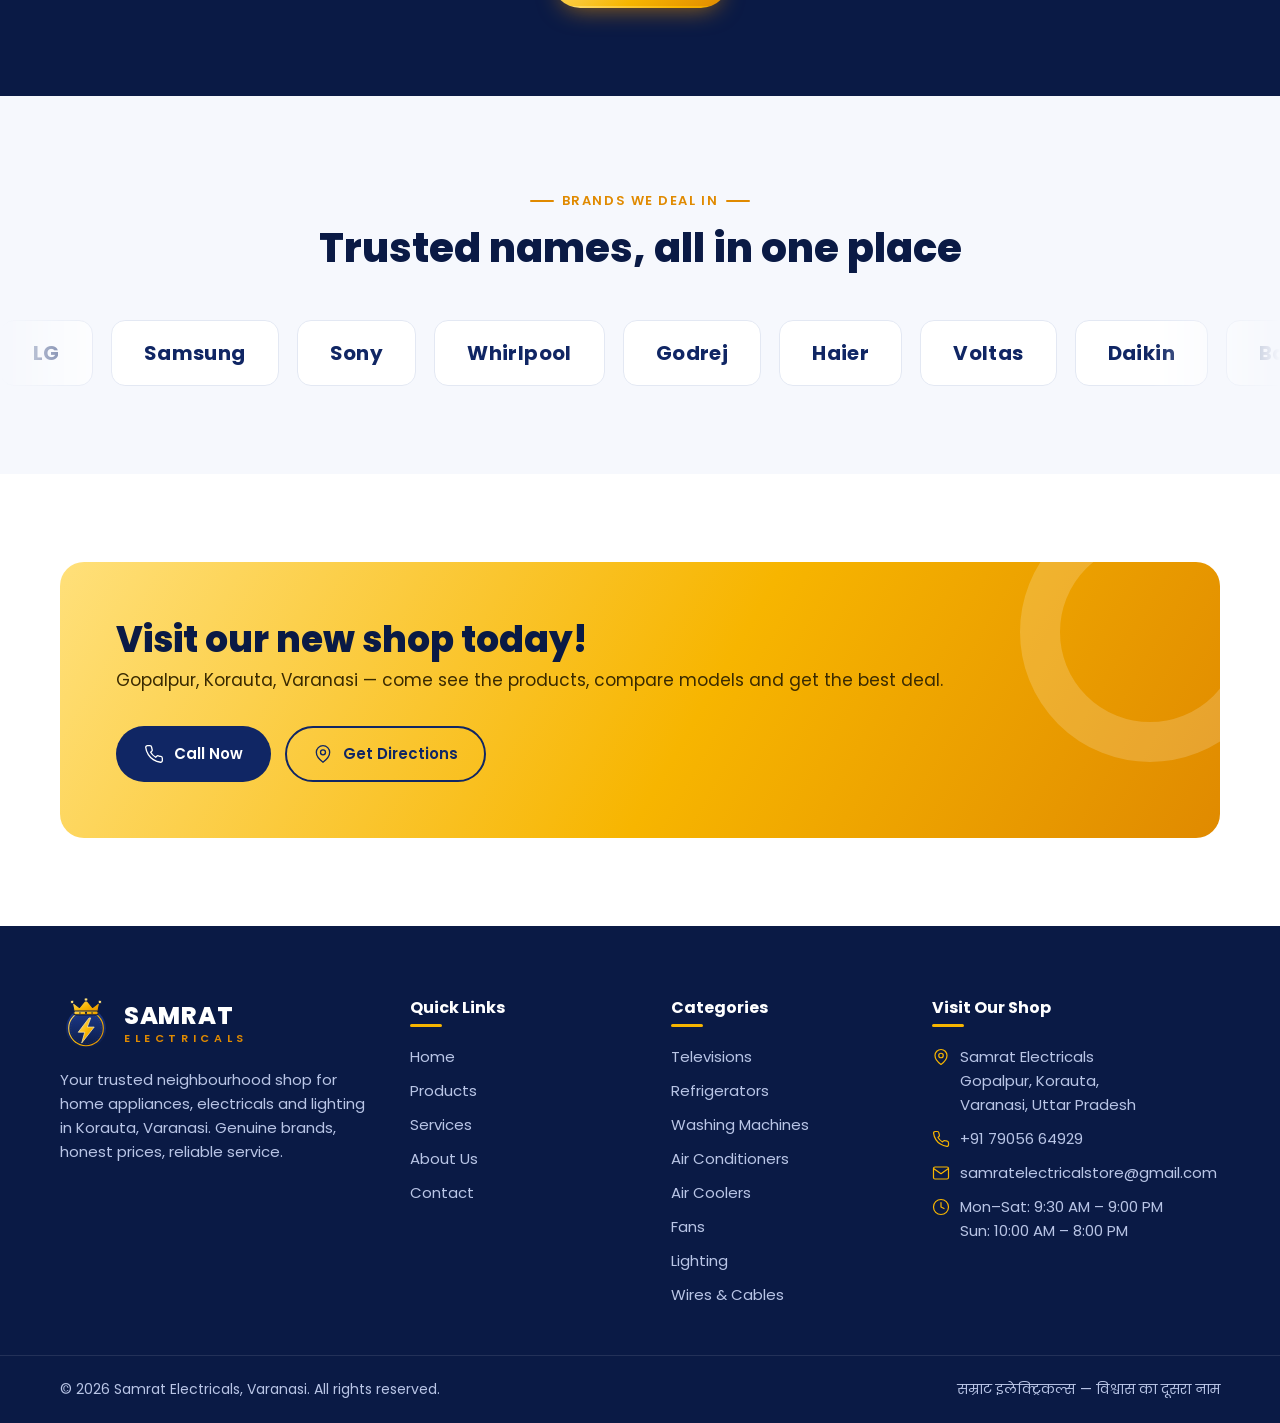
==== commit ec73e9af: "Replace kitchen items with wiring, cable and small appliance products - Remove mixer/juicer and micr" ====
--- a/index.html
+++ b/index.html
@@ -4,7 +4,7 @@
   <meta charset="utf-8">
   <meta name="viewport" content="width=device-width, initial-scale=1">
   <title>Samrat Electricals | Home Appliances & Electricals Shop in Korauta, Varanasi</title>
-  <meta name="description" content="Samrat Electricals, Gopalpur, Korauta, Varanasi — your new neighbourhood shop for TVs, refrigerators, washing machines, ACs, coolers, fans, kitchen appliances, lighting, wiring and inverters from top brands.">
+  <meta name="description" content="Samrat Electricals, Gopalpur, Korauta, Varanasi — your new neighbourhood shop for TVs, refrigerators, washing machines, ACs, coolers, fans, geysers, induction, kettles, press, blowers, lighting, wires, cables, wiring pipes, fan boxes, electric meters and inverters from top brands.">
   <meta name="theme-color" content="#0a1a45">
   <meta property="og:title" content="Samrat Electricals — Korauta, Varanasi">
   <meta property="og:description" content="Home appliances, electricals & lighting from trusted brands at the best local prices.">
@@ -45,7 +45,7 @@
           <div class="hero__badge"><span>NEW</span>Now open in Gopalpur, Korauta</div>
           <p class="hero__hindi">सम्राट इलेक्ट्रिकल्स</p>
           <h1>Everything electric for your home, <em>under one roof.</em></h1>
-          <p class="hero__lead">TVs, refrigerators, washing machines, ACs, coolers, fans, kitchen appliances, lighting and complete wiring material — from brands you trust, at prices you'll love.</p>
+          <p class="hero__lead">TVs, refrigerators, washing machines, ACs, coolers, fans, geysers, induction, press, lighting, cables, wiring pipes and complete electrical material — from brands you trust, at prices you'll love.</p>
           <div class="hero__actions">
             <a class="btn btn--gold" href="products.html">Explore Products <span data-icon="arrow"></span></a>
             <a class="btn btn--whatsapp" data-wa-link><span data-icon="whatsapp"></span>WhatsApp Us</a>
@@ -128,7 +128,7 @@
             <div class="showcase__tile" data-icon="washer"></div>
             <div class="showcase__tile" data-icon="ac"></div>
             <div class="showcase__tile" data-icon="fan"></div>
-            <div class="showcase__tile" data-icon="kitchen"></div>
+            <div class="showcase__tile" data-icon="cable"></div>
             <div class="showcase__tile" data-icon="lighting"></div>
             <div class="showcase__tile" data-icon="power"></div>
             <div class="showcase__tile" data-icon="electrical"></div>
